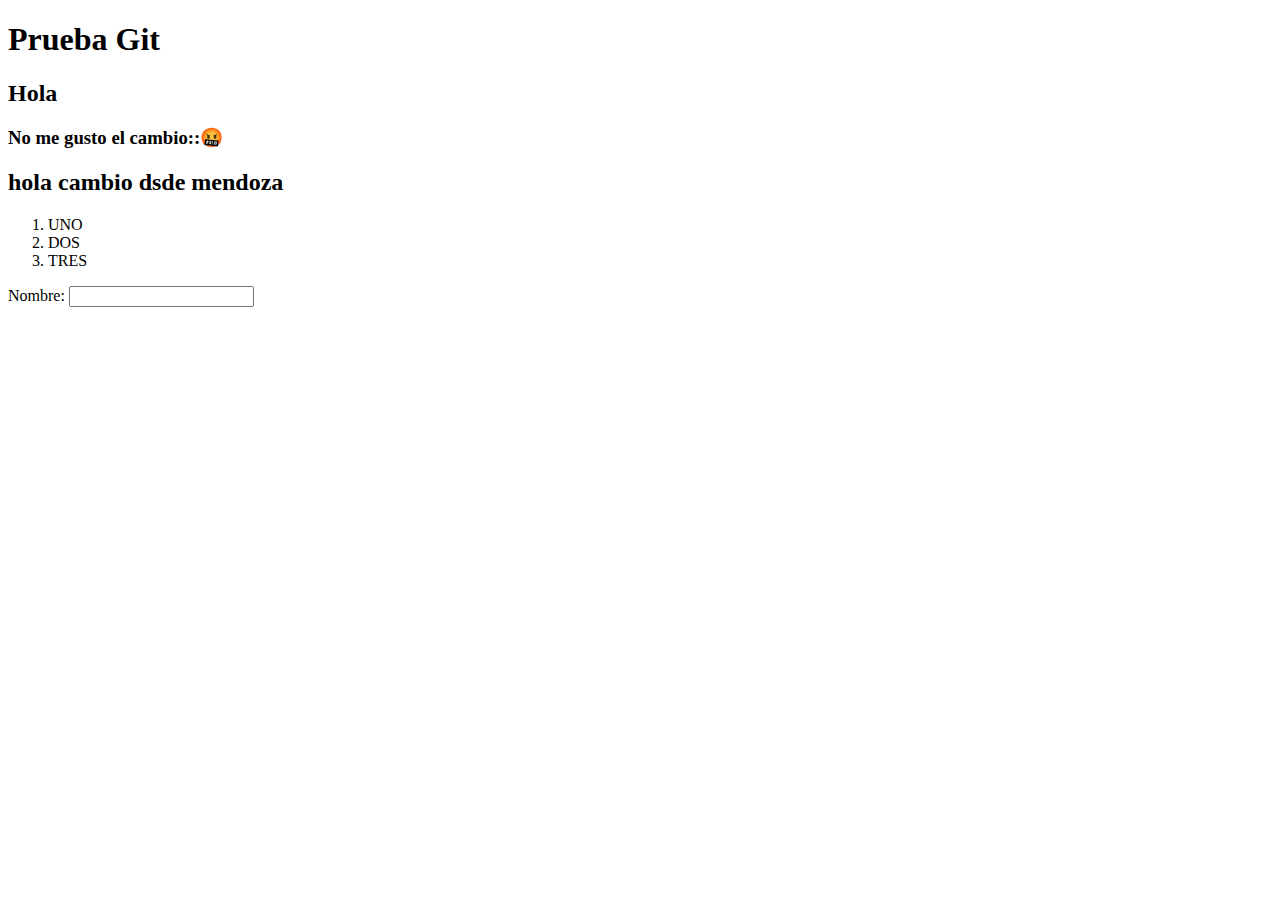
==== index.html @ 9b14bcd1 "Cambio el viernes 5/4" ====
<!DOCTYPE html>
<html lang="en">
<head>
    <meta charset="UTF-8">
    <meta name="viewport" content="width=, initial-scale=1.0">
    <title>Document</title>
</head>
<body>
    <h1>Prueba Git</h1>
    <h2>Hola</h2>
    <h3>No me gusto el cambio::🤬</h3>
    <h2>hola cambio dsde mendoza</h2>
    <ol>
        <li>UNO</li>
        <li>DOS</li>
        <li>TRES</li>
    </ol>
    <label for="name">
        Nombre: 
        <input type="text">
    </label>
</body>
</html>
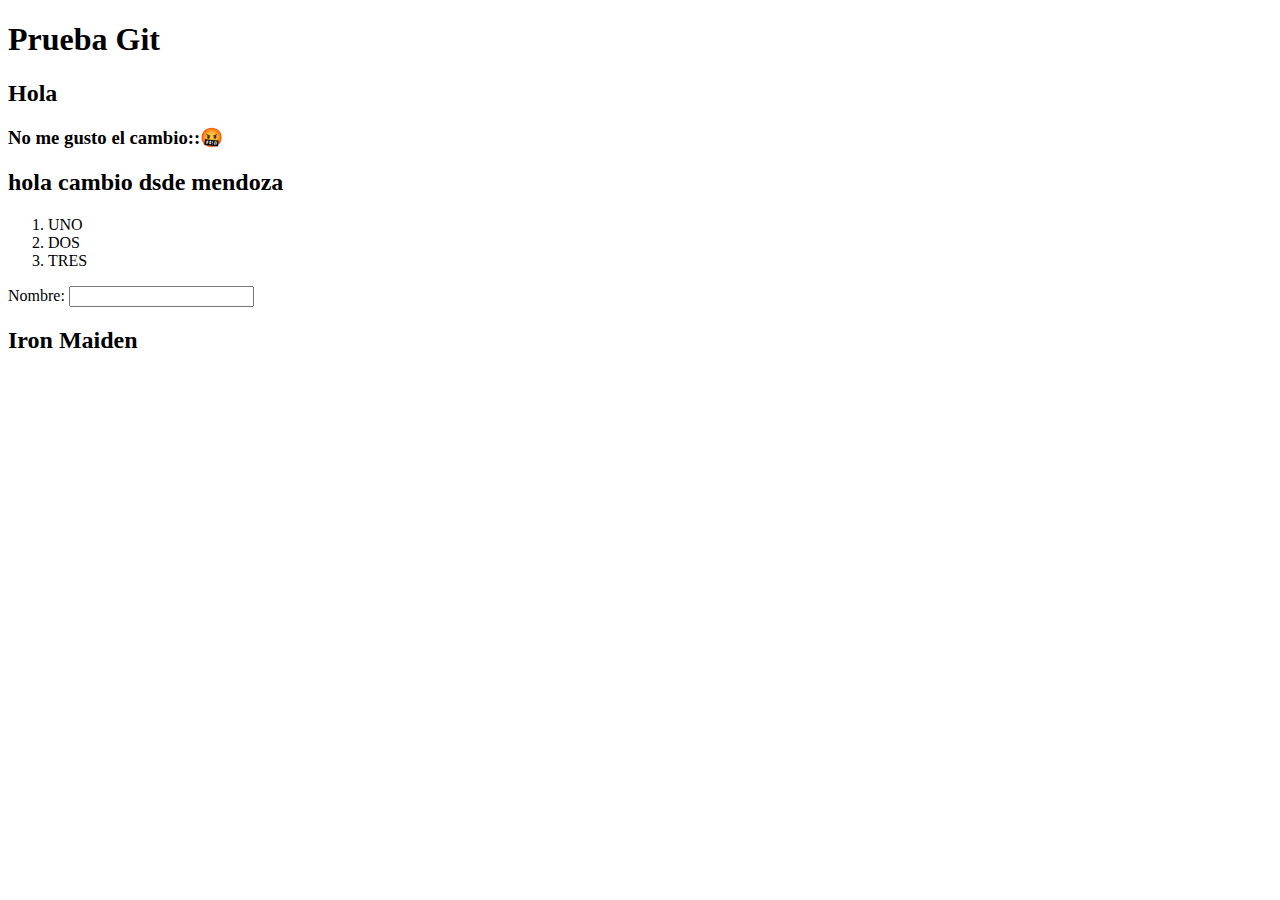
==== commit 74f78c70: "Inserte un Div" ====
--- a/index.html
+++ b/index.html
@@ -19,5 +19,8 @@
         Nombre: 
         <input type="text">
     </label>
+    <div>
+        <h2>Iron Maiden</h2>
+    </div>
 </body>
 </html>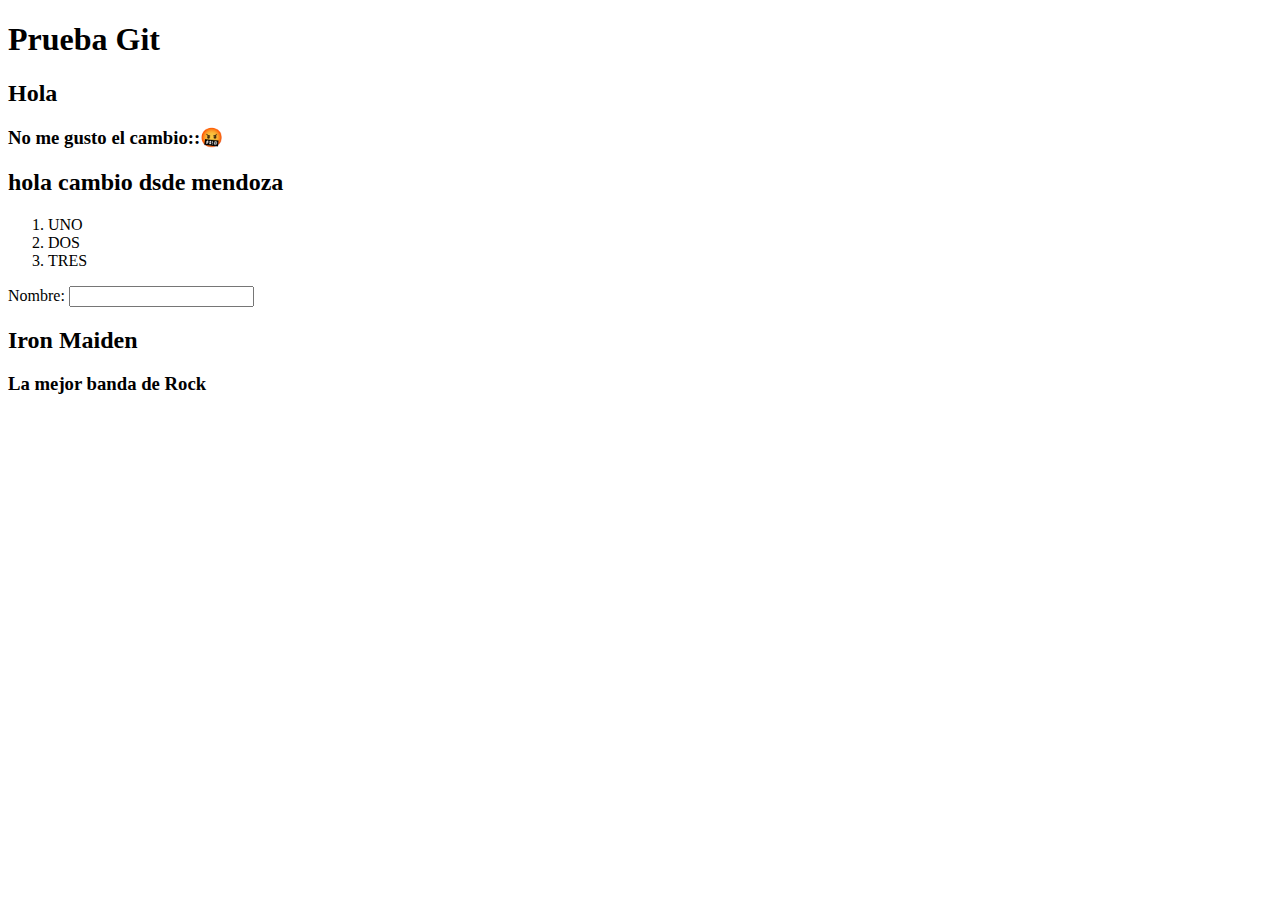
==== commit d3496a14: "Agregue comentario sobre Maide" ====
--- a/index.html
+++ b/index.html
@@ -21,6 +21,7 @@
     </label>
     <div>
         <h2>Iron Maiden</h2>
+        <h3>La mejor banda de Rock</h3>
     </div>
 </body>
 </html>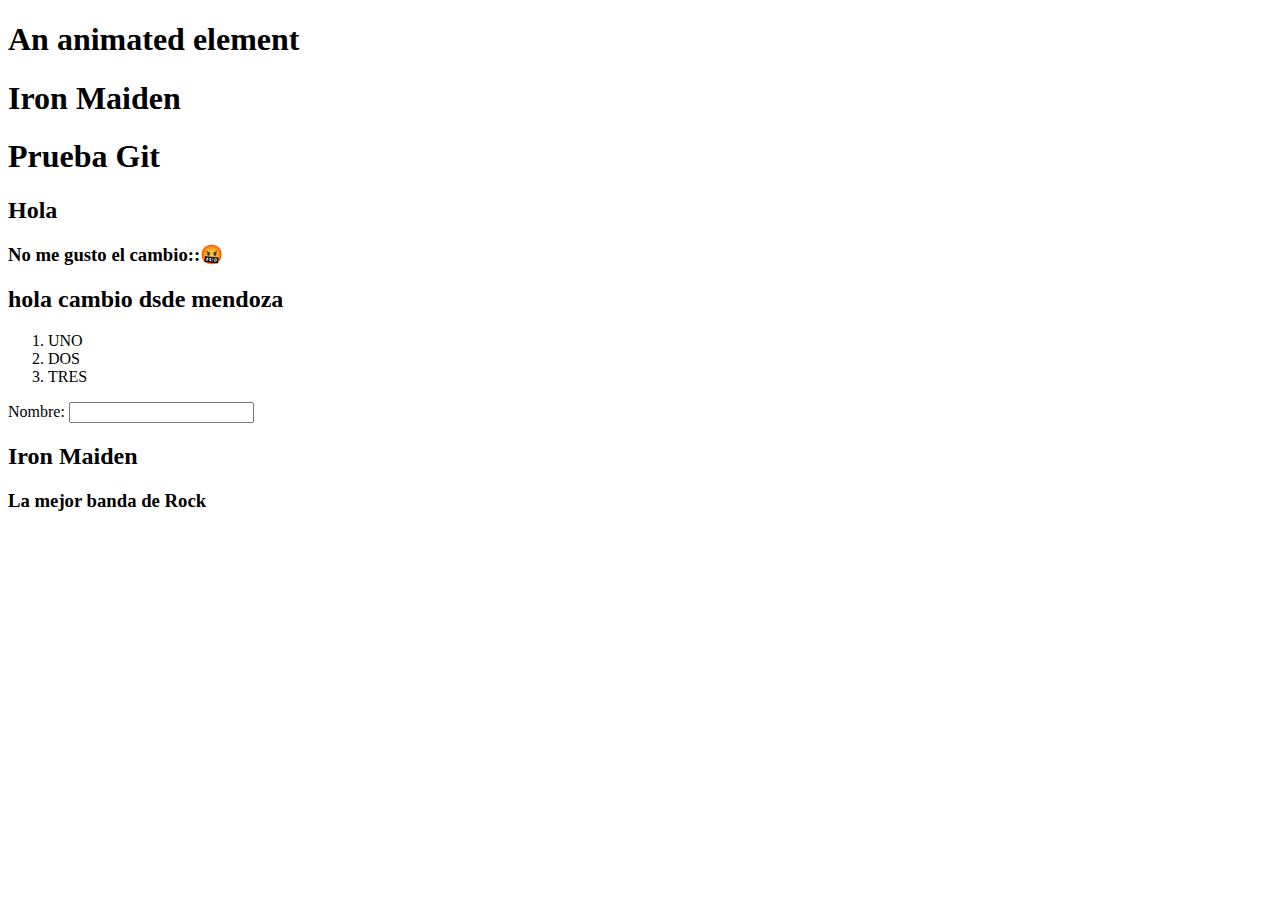
==== commit 485a9cb1: "agregue carpeta" ====
--- a/index.html
+++ b/index.html
@@ -4,8 +4,11 @@
     <meta charset="UTF-8">
     <meta name="viewport" content="width=, initial-scale=1.0">
     <title>Document</title>
+    <link rel="stylesheet" href="https://cdnjs.cloudflare.com/ajax/libs/animate.css/4.1.1/animate.min.css"/>
 </head>
 <body>
+    <h1 class="animate__animated animate__bounce">An animated element</h1>
+    <h1 class="animate__animated animate__wobble">Iron Maiden</h1>
     <h1>Prueba Git</h1>
     <h2>Hola</h2>
     <h3>No me gusto el cambio::🤬</h3>
@@ -20,8 +23,9 @@
         <input type="text">
     </label>
     <div>
-        <h2>Iron Maiden</h2>
+        <h2 class="animate__animated animate__hinge">Iron Maiden</h2>
         <h3>La mejor banda de Rock</h3>
     </div>
+    
 </body>
 </html>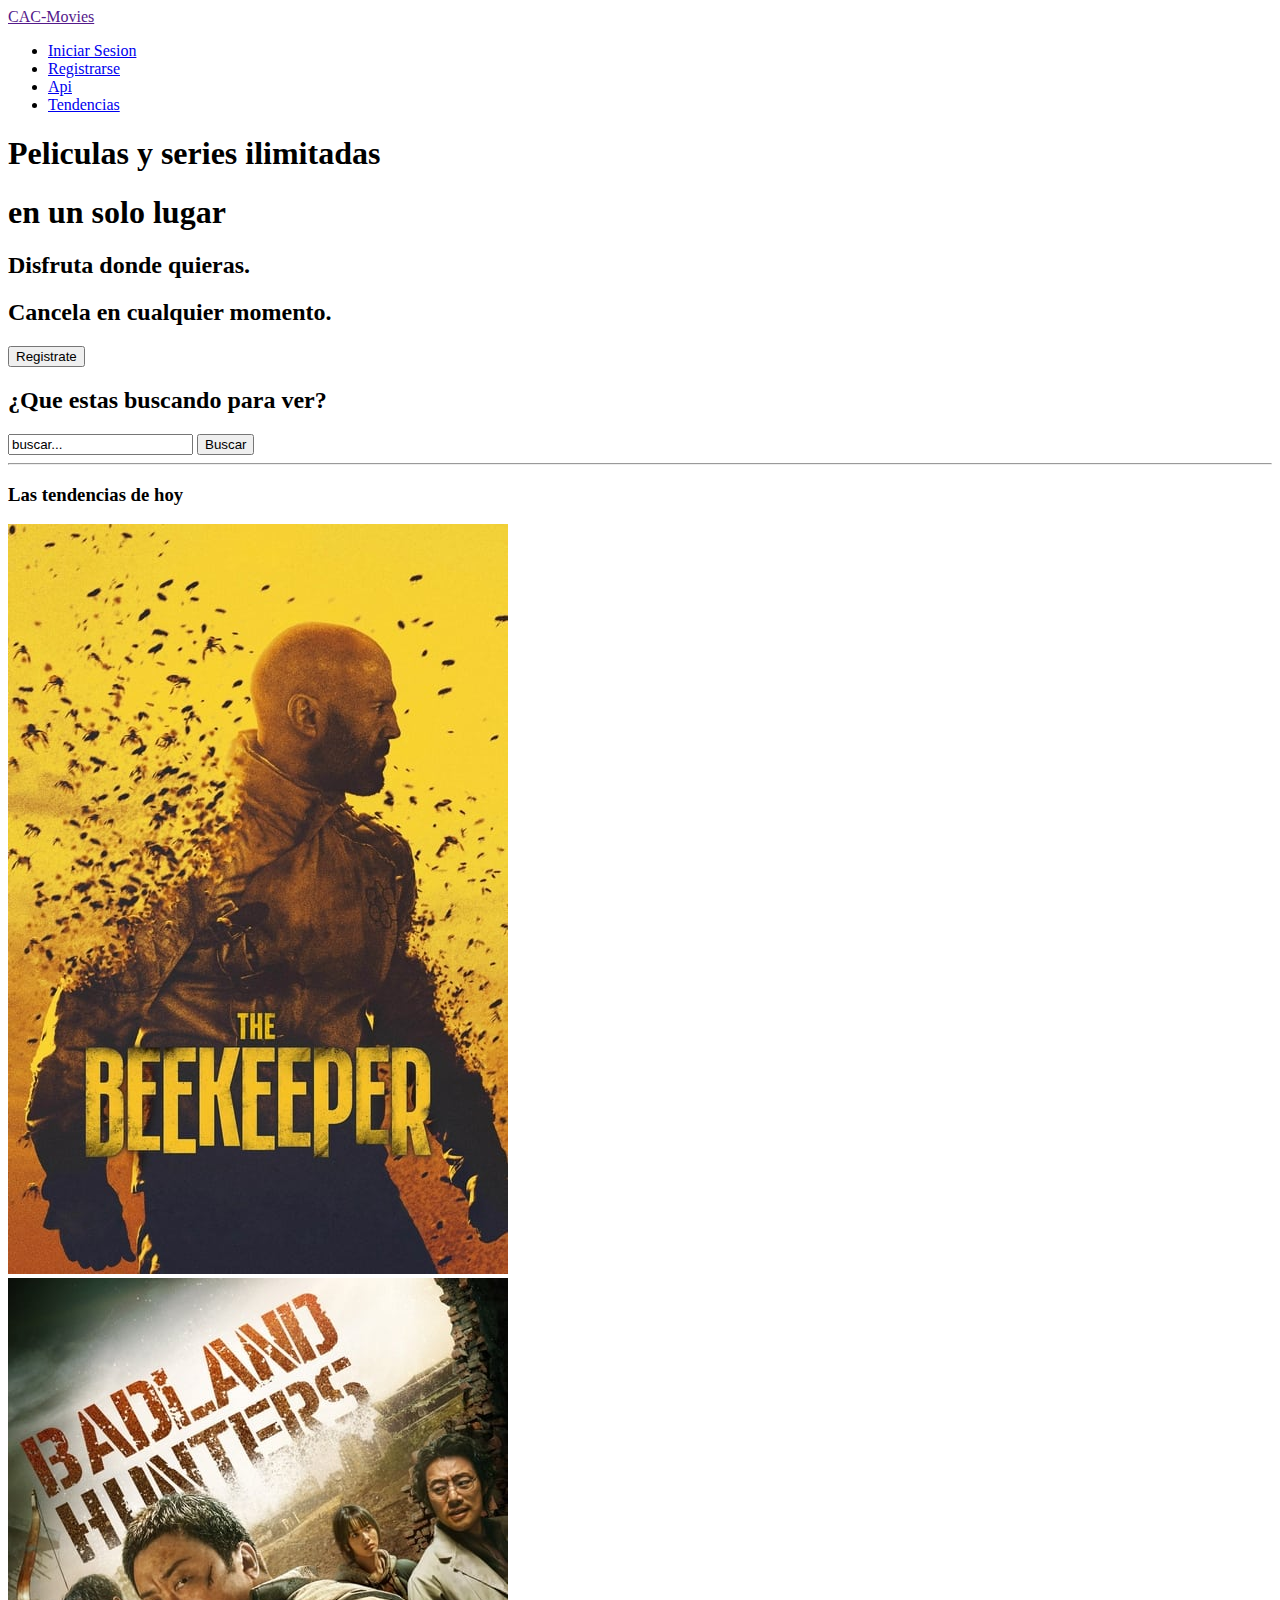
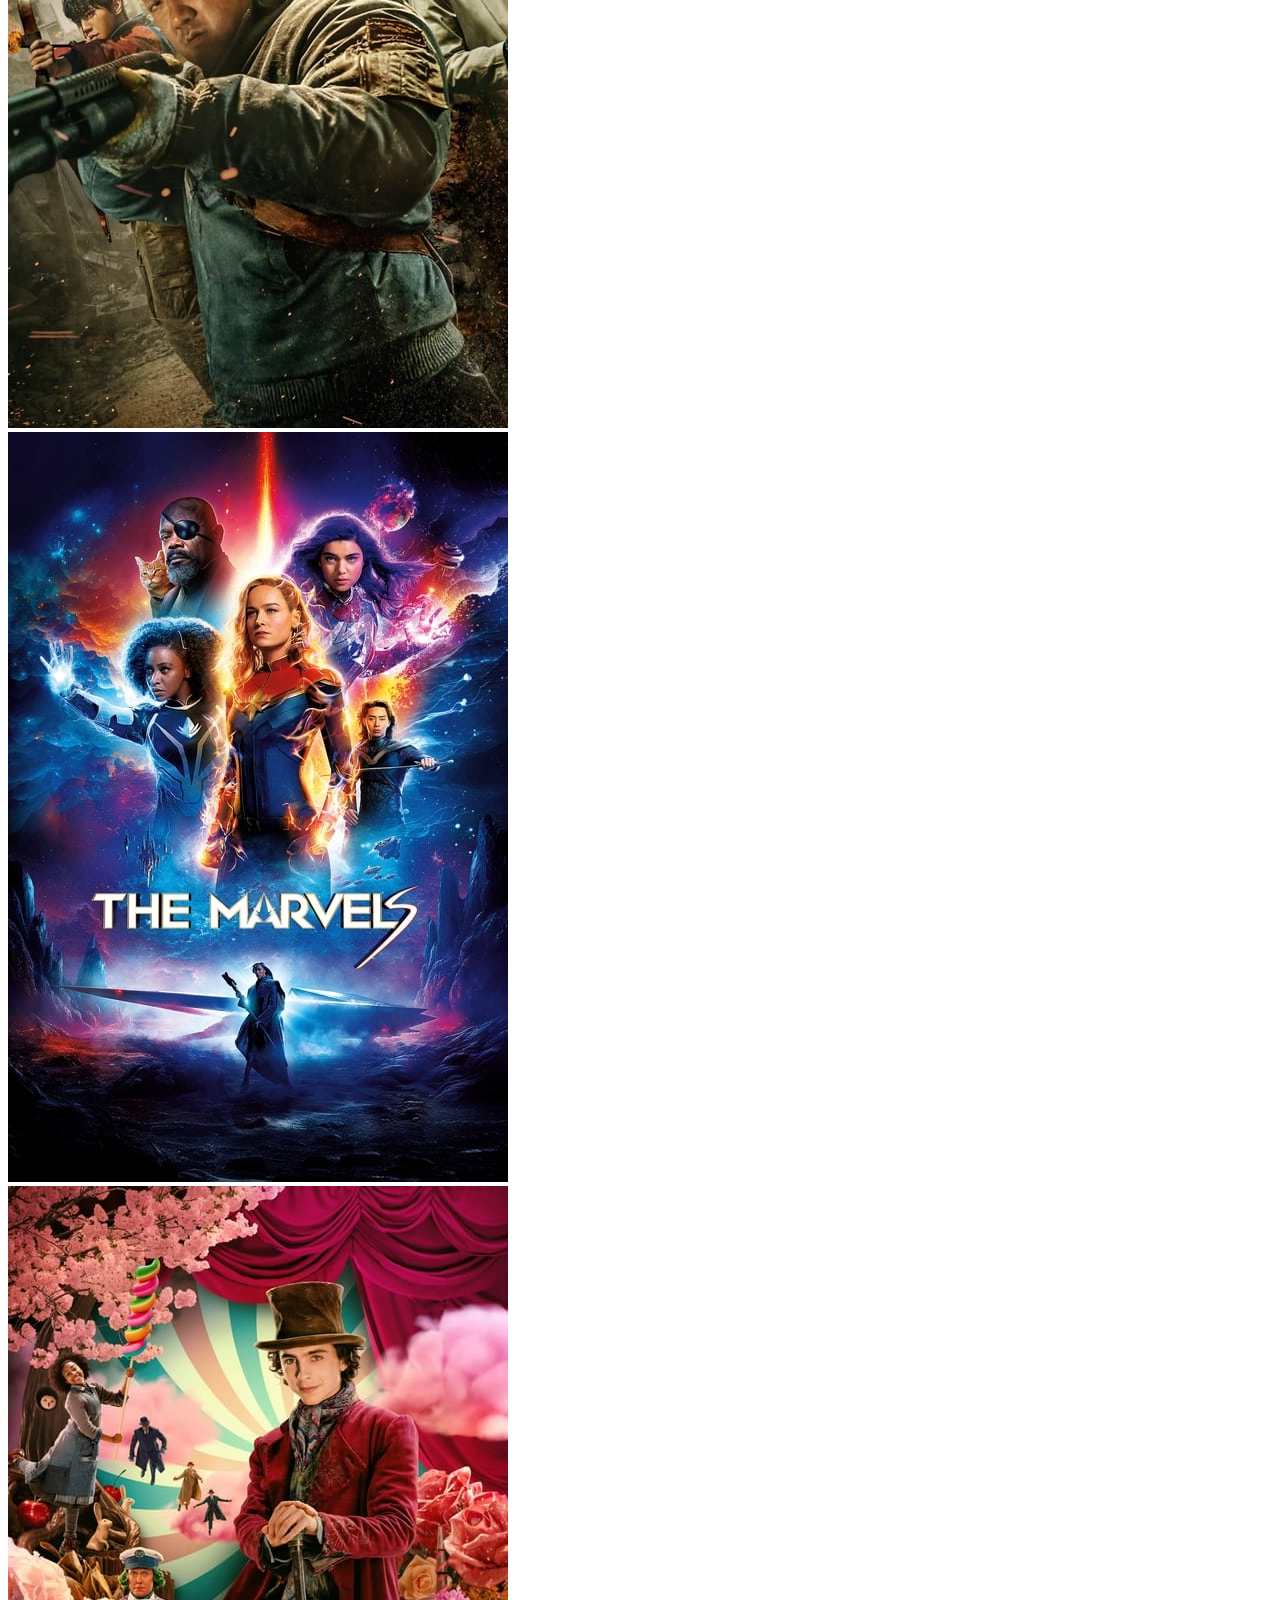
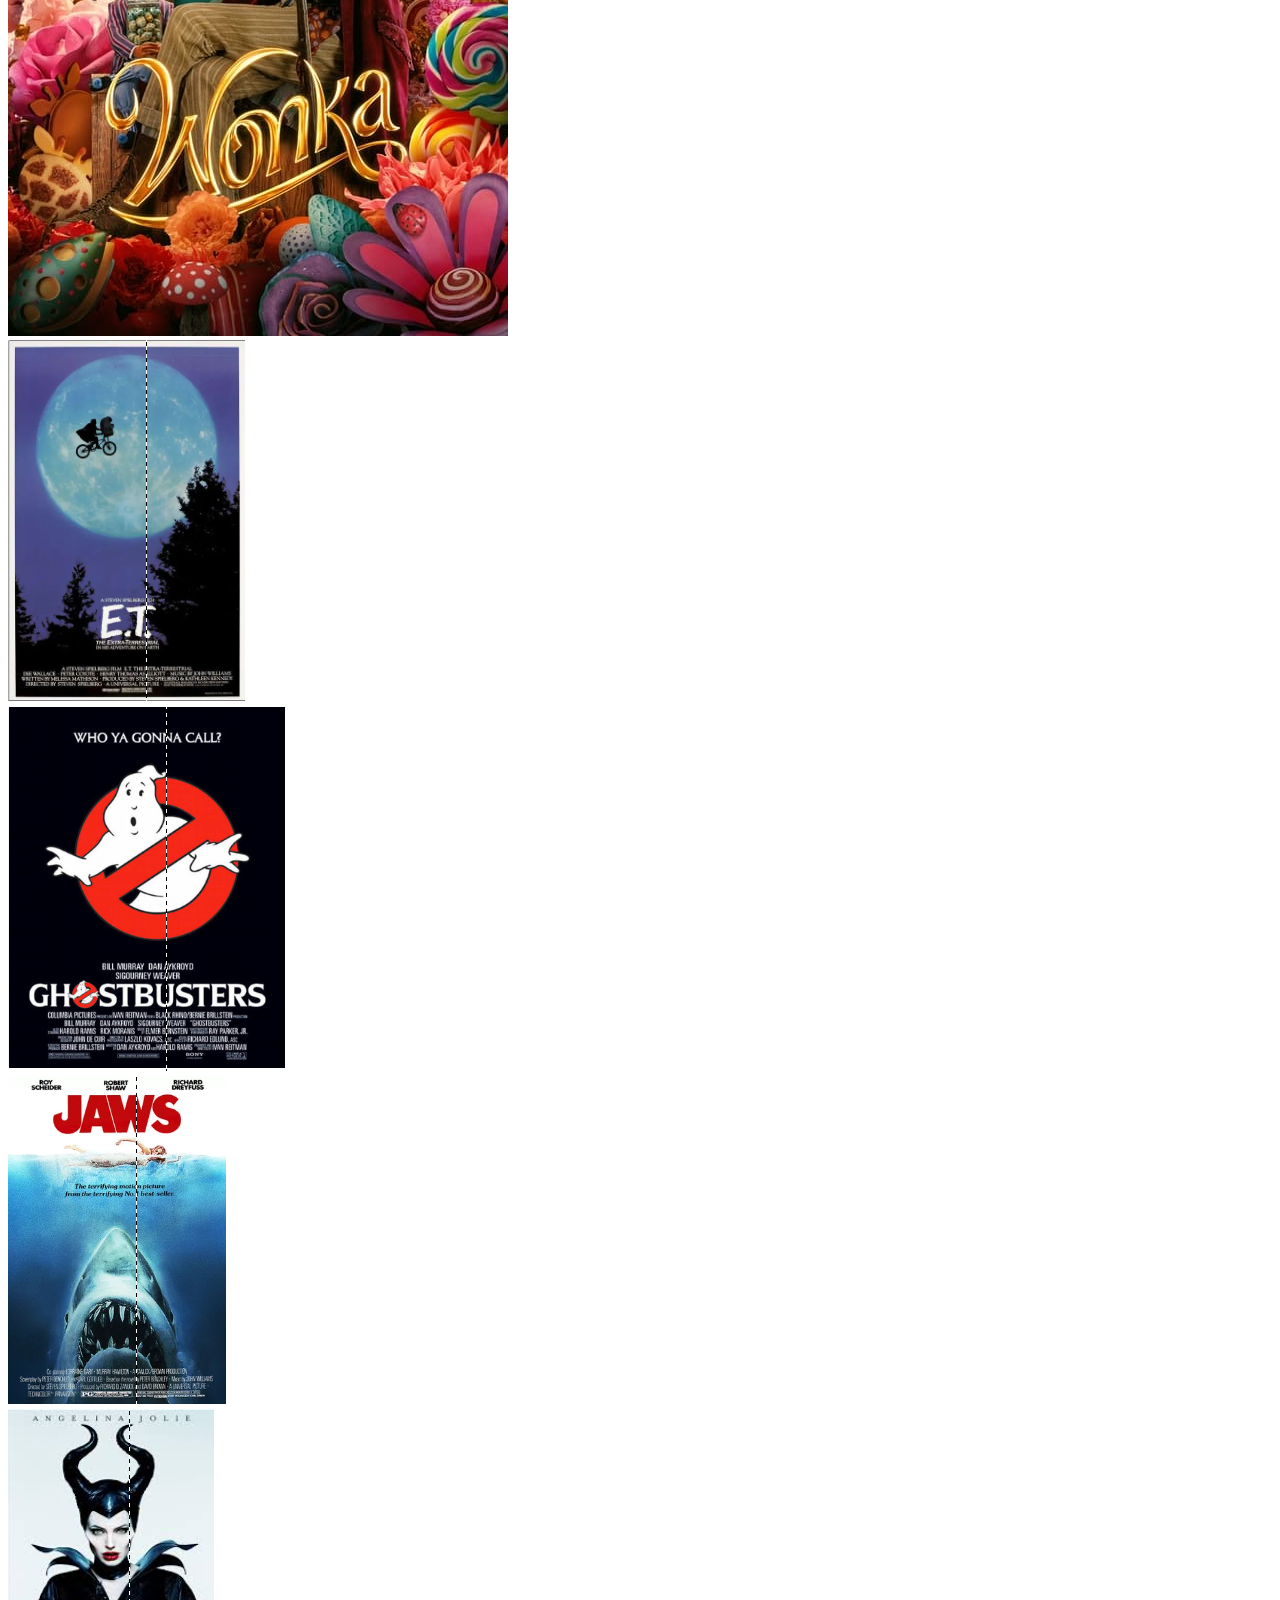
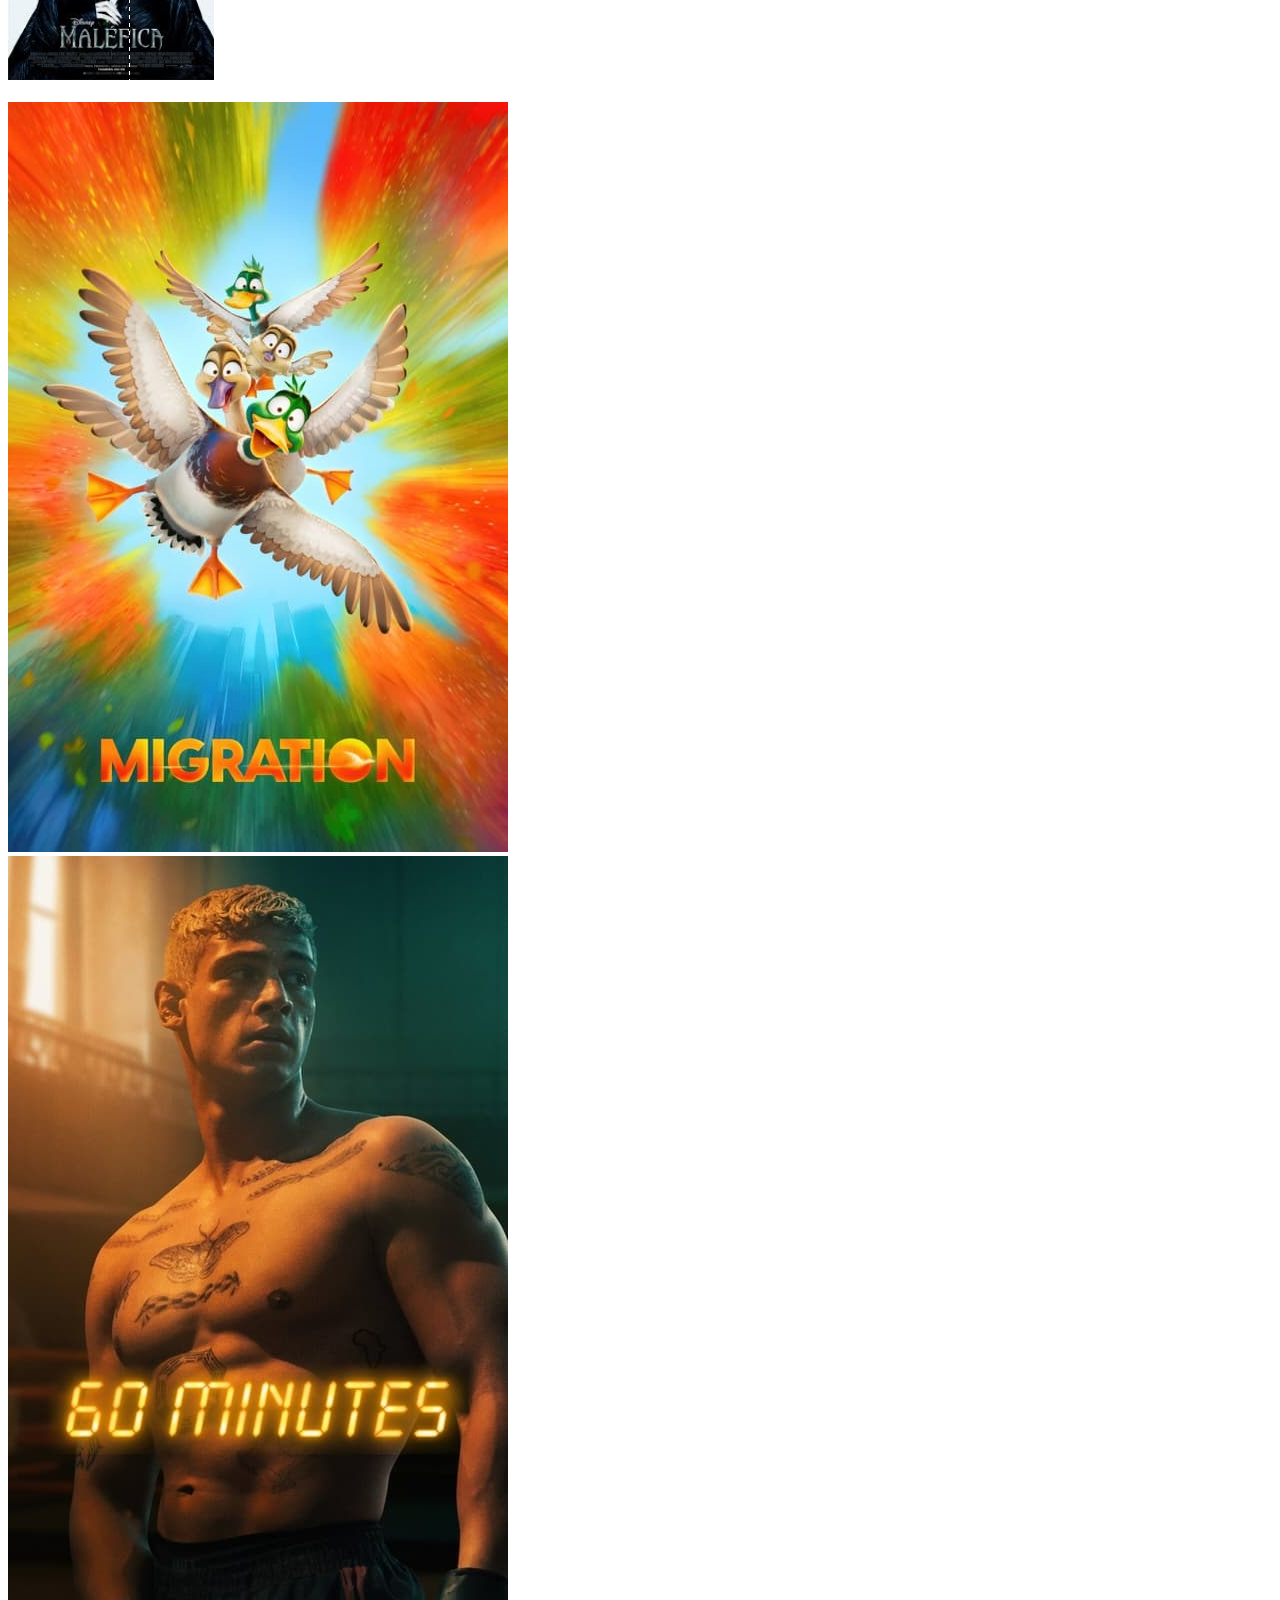
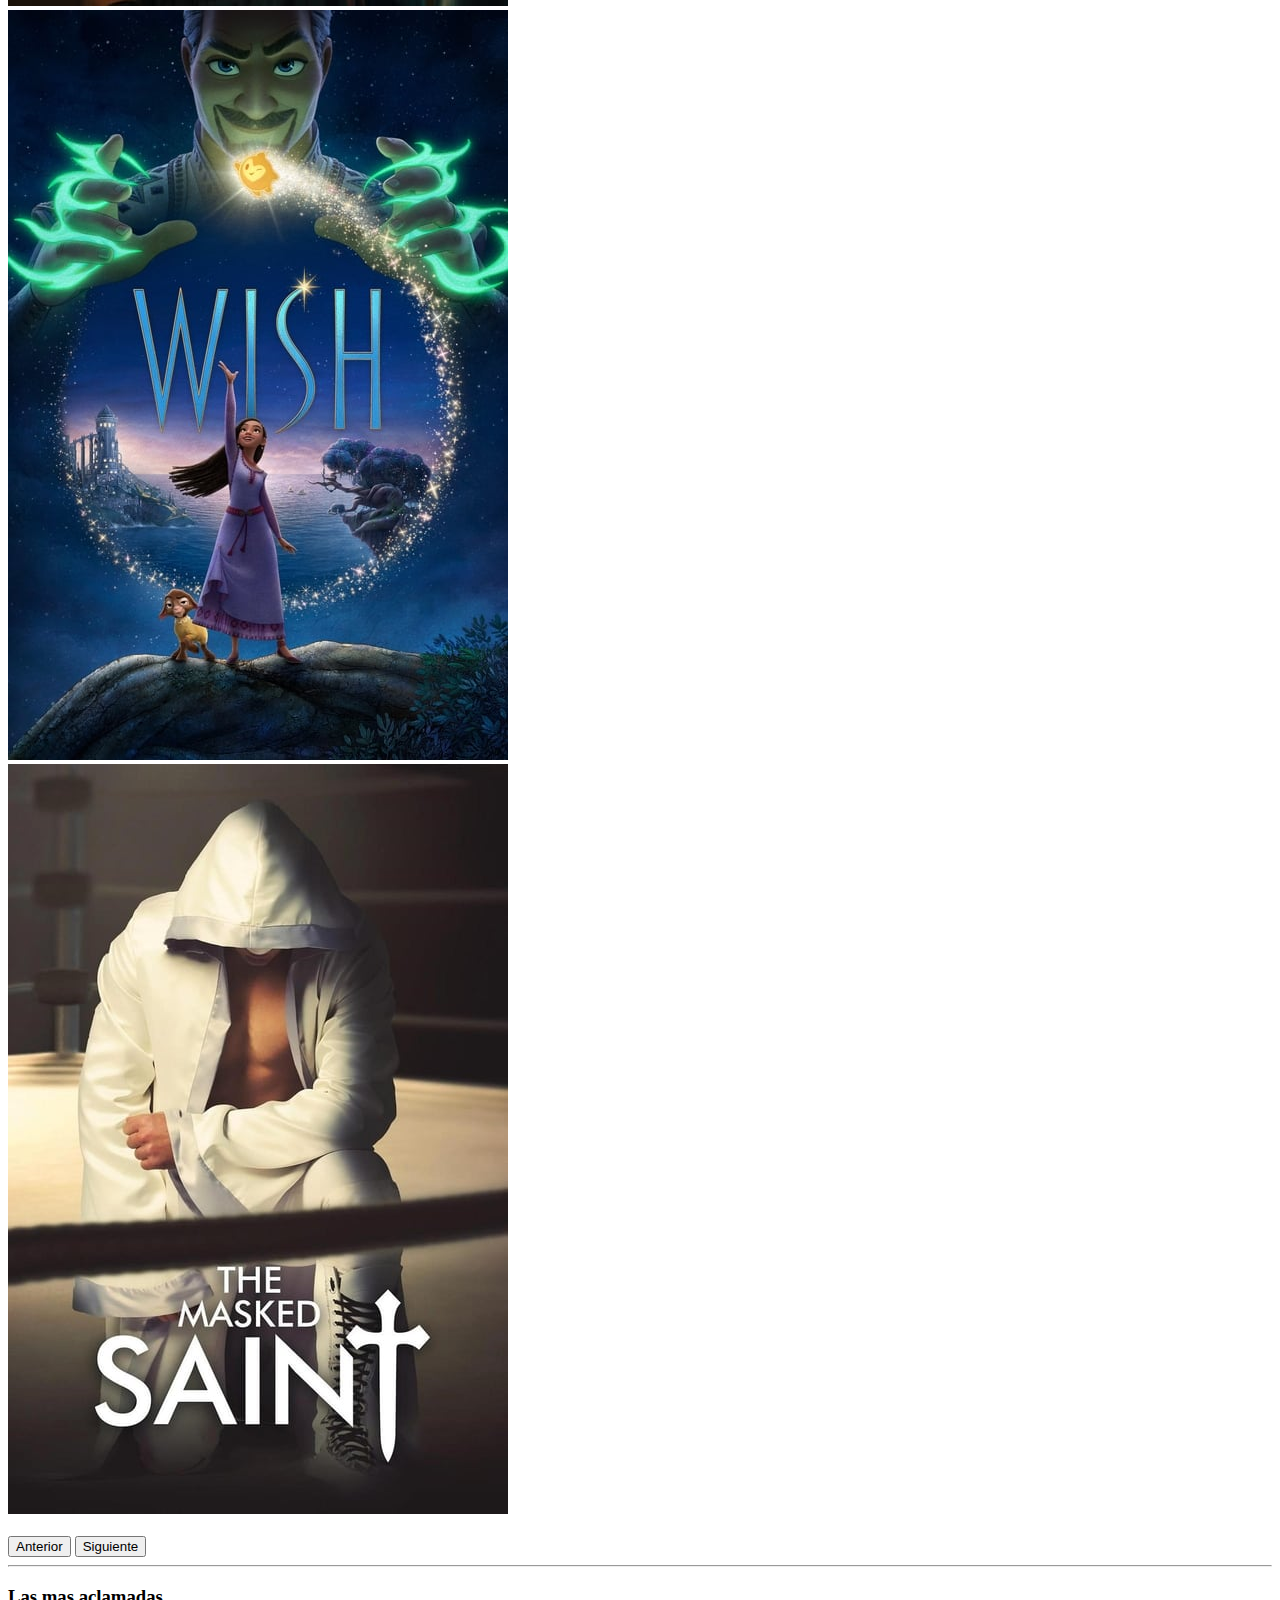
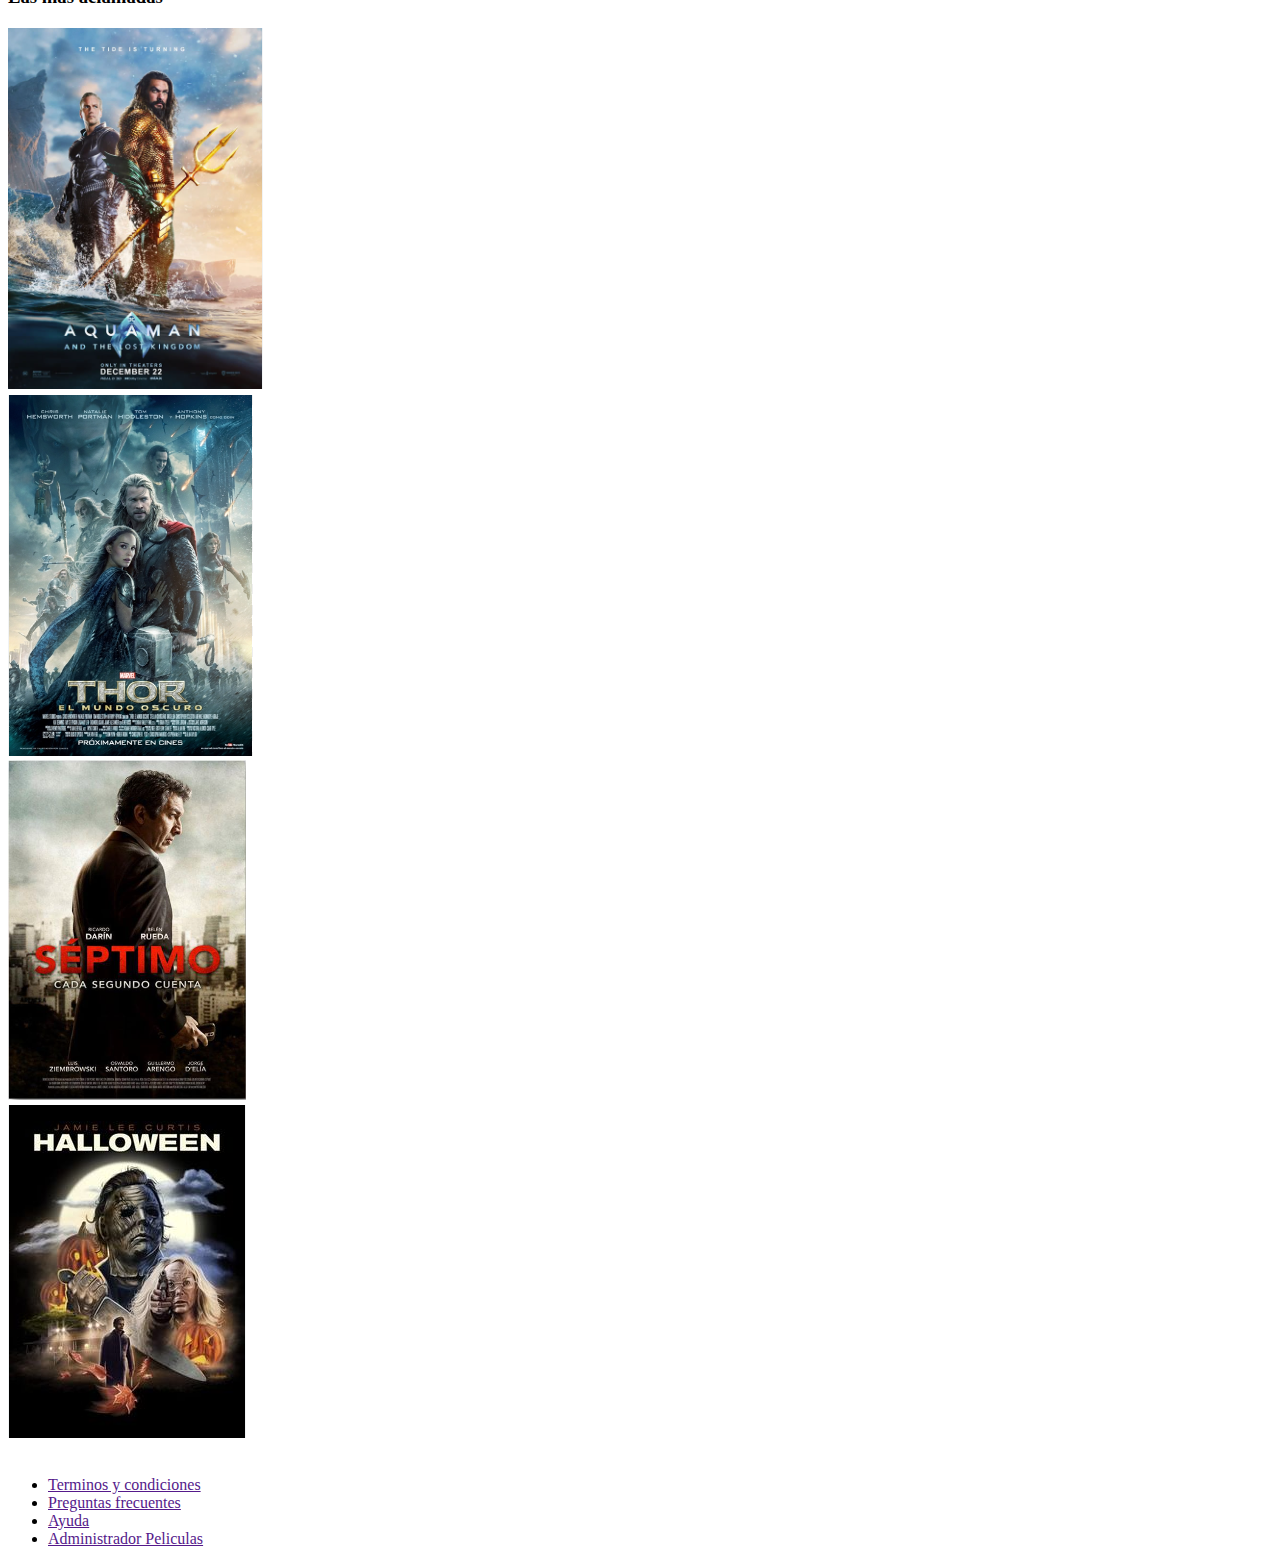
==== commit b52421ac: "subo archivos" ====
--- a/index.html
+++ b/index.html
@@ -2,30 +2,82 @@
 <html lang="en">
 <head>
     <meta charset="UTF-8">
-    <meta name="viewport" content="width=, initial-scale=1.0">
-    <title>Document</title>
-    <link rel="stylesheet" href="https://cdnjs.cloudflare.com/ajax/libs/animate.css/4.1.1/animate.min.css"/>
+    <meta name="viewport" content="width=device-width, initial-scale=1.0">
+    <title>CAC-Movies</title>
+    <link rel="stylesheet" href="/Practico/CSS/style.css" media="">
 </head>
 <body>
-    <h1 class="animate__animated animate__bounce">An animated element</h1>
-    <h1 class="animate__animated animate__wobble">Iron Maiden</h1>
-    <h1>Prueba Git</h1>
-    <h2>Hola</h2>
-    <h3>No me gusto el cambio::🤬</h3>
-    <h2>hola cambio dsde mendoza</h2>
-    <ol>
-        <li>UNO</li>
-        <li>DOS</li>
-        <li>TRES</li>
-    </ol>
-    <label for="name">
-        Nombre: 
-        <input type="text">
-    </label>
-    <div>
-        <h2 class="animate__animated animate__hinge">Iron Maiden</h2>
-        <h3>La mejor banda de Rock</h3>
+    <header class="header">
+        <nav>
+            <span id="logo"><a href="">CAC-Movies</a></span>
+            <ul>
+                <li><a href="./pagina/inicarSec.html">Iniciar Sesion</a></li>
+                <li><a href="./pagina/registro.html">Registrarse</a></li>
+                <li><a href="./pagina/api.html">Api</a></li>
+                <li><a href="#tendencia">Tendencias</a></li>
+            </ul>
+        </nav>
+    </header>
+    <main>
+        <section id="titulo">
+            
+            <h1 id="tit">Peliculas y series ilimitadas</h1>
+            <h1 id="tit">en un solo lugar</h1>
+            <h2 id="tit1">Disfruta donde quieras.</h2>
+            <h2 id="tit1">Cancela en cualquier momento.</h2>
+            <button id="boton" type="button">Registrate</button>
+        </section>
+        <section id="buscador">
+            <h2>¿Que estas buscando para ver?</h2>
+            <div id="buscar">
+                <input type="text" value="buscar...">
+                <button>Buscar</button> 
+            </div>
+            
+            
+        </section>
+        <hr>
+        <section id="tendencia"  class="pelis">
+            <h3>Las tendencias de hoy</h3>
+            <div><img src="./IMG/peli_1.jpg" alt=""></div>
+            <div><img src="./IMG/peli_2.jpg" alt=""></div>
+            <div><img src="./IMG/peli_3.jpg" alt=""></div>
+            <div><img src="./IMG/peli_4.jpg" alt=""></div>
+            <div><img src="./IMG/et.png" alt=""></div>
+            <div><img src="./IMG/fantasma.png" alt=""></div>
+            <div><img src="./IMG/jaws.png" alt=""></div>
+            <div><img src="./IMG/malefica.png" alt=""></div><br>
+            <div><img src="./IMG/peli_6.jpg" alt=""></div>
+            <div><img src="./IMG/peli_7.jpg" alt=""></div>
+            <div><img src="./IMG/peli_8.jpg" alt=""></div>
+            <div><img src="./IMG/peli_9.jpg" alt=""></div><br>
+            <div >
+                <button id="boton" type="button">Anterior</button>
+                <button id="boton" type="button">Siguiente</button>
+            </div>
+            
+            
+            
+        </section>
+        <hr>
+        <section class="aclamada">
+            <h3>Las mas aclamadas</h3>
+            <div><img src="./IMG/aquaman.png" alt=""></div>
+            <div><img src="./IMG/thor.png" alt=""></div>
+            <div><img src="./IMG/septimo.png" alt=""></div>
+            <div><img src="./IMG/Holloween.png" alt=""></div><br>
+        </section>
+    </main>
+    <footer>
+        <ul>
+            <li><a href="">Terminos y condiciones</a></li>
+            <li><a href="">Preguntas frecuentes</a></li>
+            <li><a href="">Ayuda</a></li>
+            <li><a href="">Administrador Peliculas</a></li>
+        </ul>
+    </footer>
+    
+        
     </div>
-    
 </body>
 </html>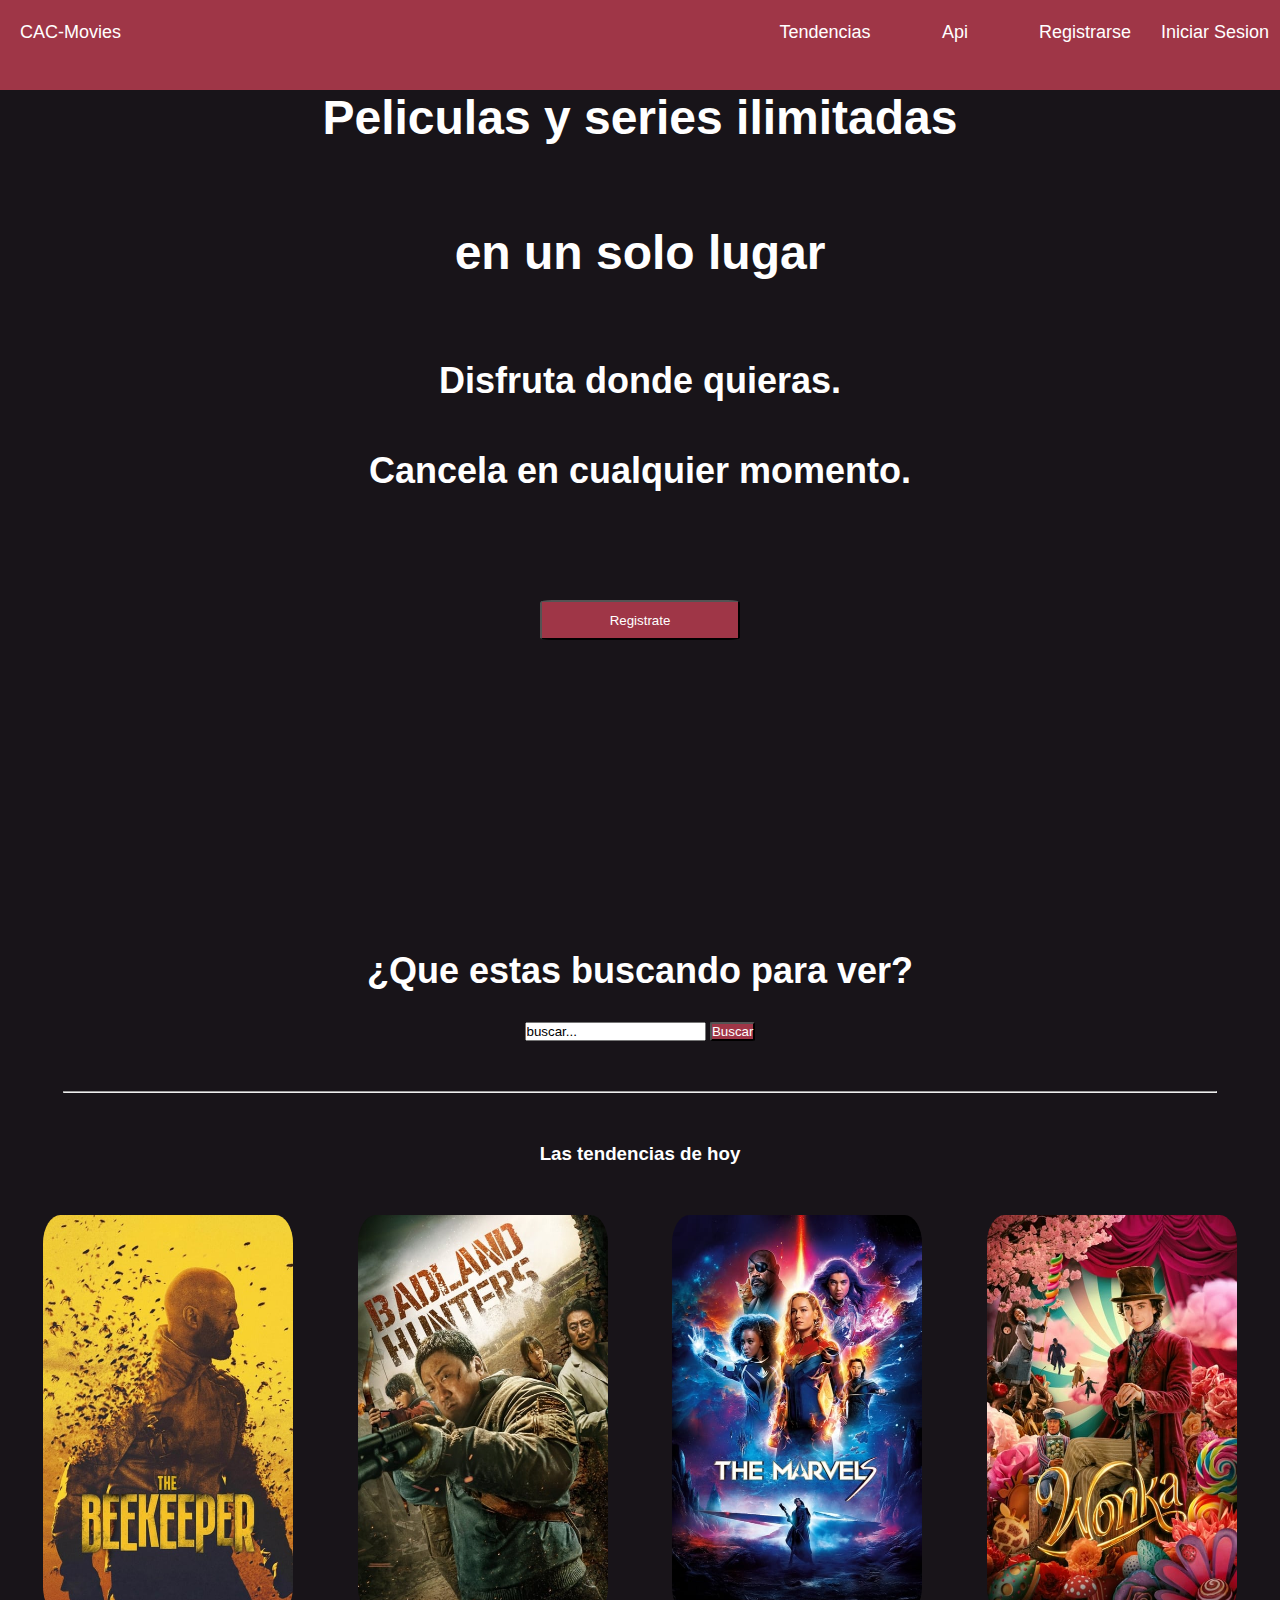
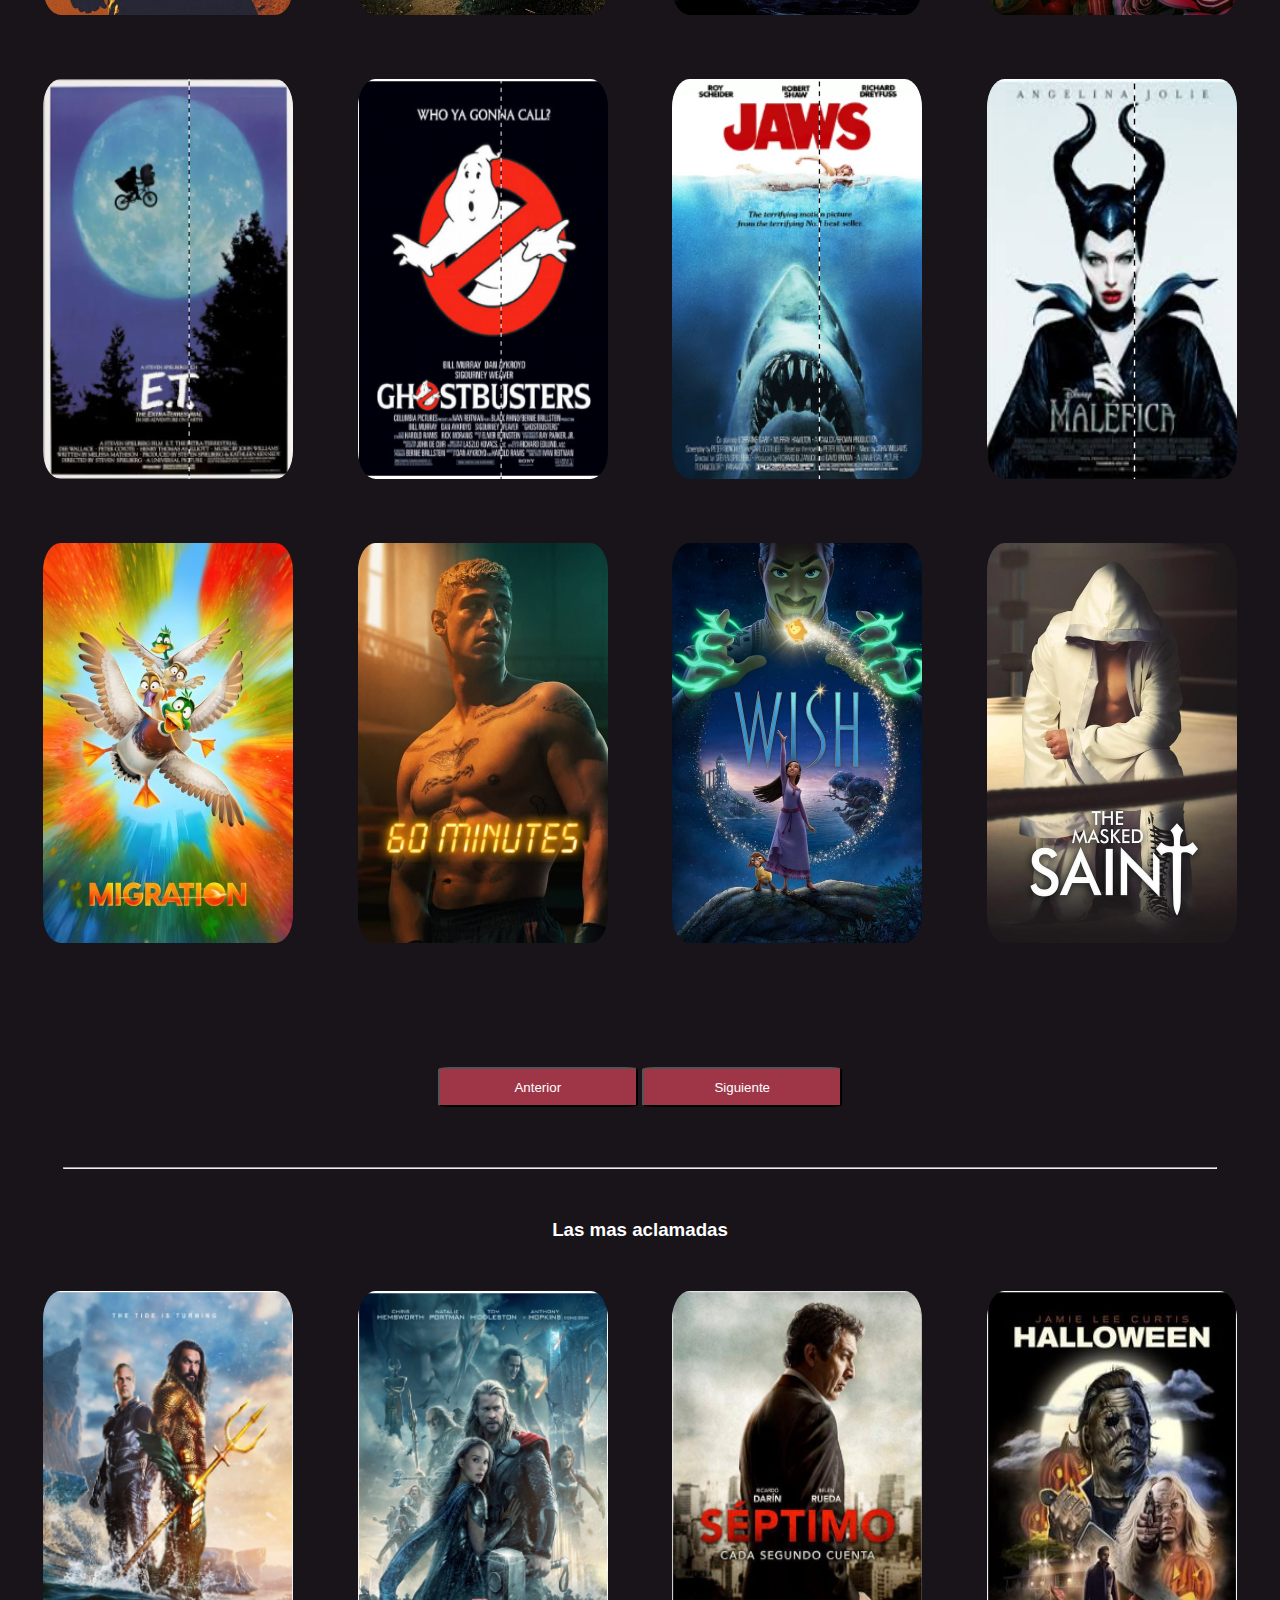
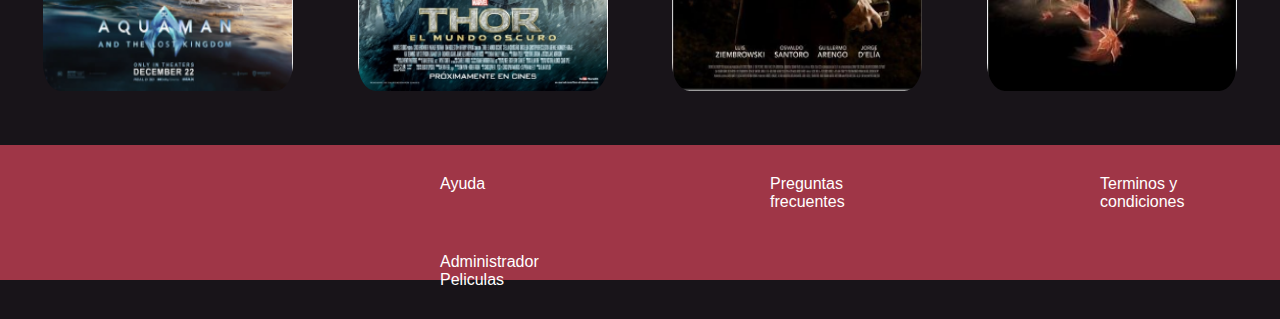
==== commit 6344ada9: "cambio" ====
--- a/index.html
+++ b/index.html
@@ -4,7 +4,7 @@
     <meta charset="UTF-8">
     <meta name="viewport" content="width=device-width, initial-scale=1.0">
     <title>CAC-Movies</title>
-    <link rel="stylesheet" href="/Practico/CSS/style.css" media="">
+    <link rel="stylesheet" href="./CSS/style.css" media="">
 </head>
 <body>
     <header class="header">
--- a/CSS/style.css
+++ b/CSS/style.css
@@ -0,0 +1,179 @@
+*{
+    margin: 0;
+    padding: 0;
+    text-decoration: none;
+    list-style: none;
+    font-family: Verdana, Tahoma, sans-serif;
+}
+
+body{
+    background-color: #181419;
+    color:white;
+}
+
+.header{ 
+    /*position: relative;*/
+    background-color: #9f3647;
+    height: 10vh;
+    width: 100%;
+}
+
+#logo{
+    position: absolute;
+    width: 120px;
+    height: 20vh;
+    margin-top: 10px;
+    margin-left: 20px;
+    font-size: 18px;
+    line-height: 45px;
+}
+
+nav ul{
+    position: absolute;
+    top: 0;
+    right: 0;
+    width: 50%;
+    line-height: 45px;
+    font-size: 14px;
+    text-align: center;
+}
+
+nav ul li{
+    margin-top: 10px;
+    width: 130px;
+    float: right;
+    text-align: center;
+    line-height: 45px;
+    font-size: 18px;
+}
+
+a{
+    color: #ffffff; 
+}
+
+#titulo{
+    position: relative;
+    height: 90vh;
+    text-align: center;
+    background-image: url(/pruebaGit/IMG/banner.jpg);
+    background-size: cover;
+}
+
+#tit{
+   margin: auto; 
+  height: 15vh;
+    
+}
+
+#tit1{
+   height: 10vh;
+}
+
+#boton{
+    margin-top: 60px;
+    width: 200px;
+    height: 40px;
+}
+
+#buscador{
+    text-align: center;
+    margin-top: 50px;
+    margin-bottom: 50px;
+}
+
+#buscar{
+    margin: 30px;
+}
+
+h1{
+    font-size: 48px;
+    border: 25px;
+}
+h2{
+    font-size: 36px;
+}
+hr{
+    
+    color: #9f3647 ;
+    width: 90%;
+    margin: auto;
+}
+
+.pelis{
+    margin-top: 50px;
+    margin-bottom: 60px;
+    position: relative;
+    text-align: center;
+}
+.pelis h3{
+    text-align: center;
+    margin-bottom: 50px;
+}
+.pelis div{
+   
+    display: inline;
+    width: 300px;
+    height: 350px;
+    margin: 60px 30px;
+   
+}
+.pelis div img{
+    width: 250px;
+    height: 400px;
+    border-radius: 7%;
+    margin-bottom: 60px;
+}
+
+
+
+button{
+   border-radius: 6%;
+    background-color: #9f3647;
+    color: #ffffff;
+}
+
+.aclamada{
+    margin-top: 50px;
+    margin-bottom: 50px;
+    text-align: center;
+}
+.aclamada h3{
+   
+   margin-bottom: 50px;
+}
+.aclamada div{
+    display: inline;
+    width: 300px;
+    height: 350px;
+    margin: 60px 30px;
+    
+
+}
+.aclamada div img{
+    width: 250px;
+    height: 400px;
+    border-radius: 7%;
+}
+
+footer{
+    position: relative;
+    background-color:#9f3647;
+    color: #ffffff;
+    height: 15vh;
+}
+footer ul{
+    position: absolute;
+    width: 100%;  
+}
+footer ul li a{
+    
+    margin: 30px;
+    margin-left: 150px;
+    width: 150px;
+    float: right;
+    
+   
+
+    
+}
+
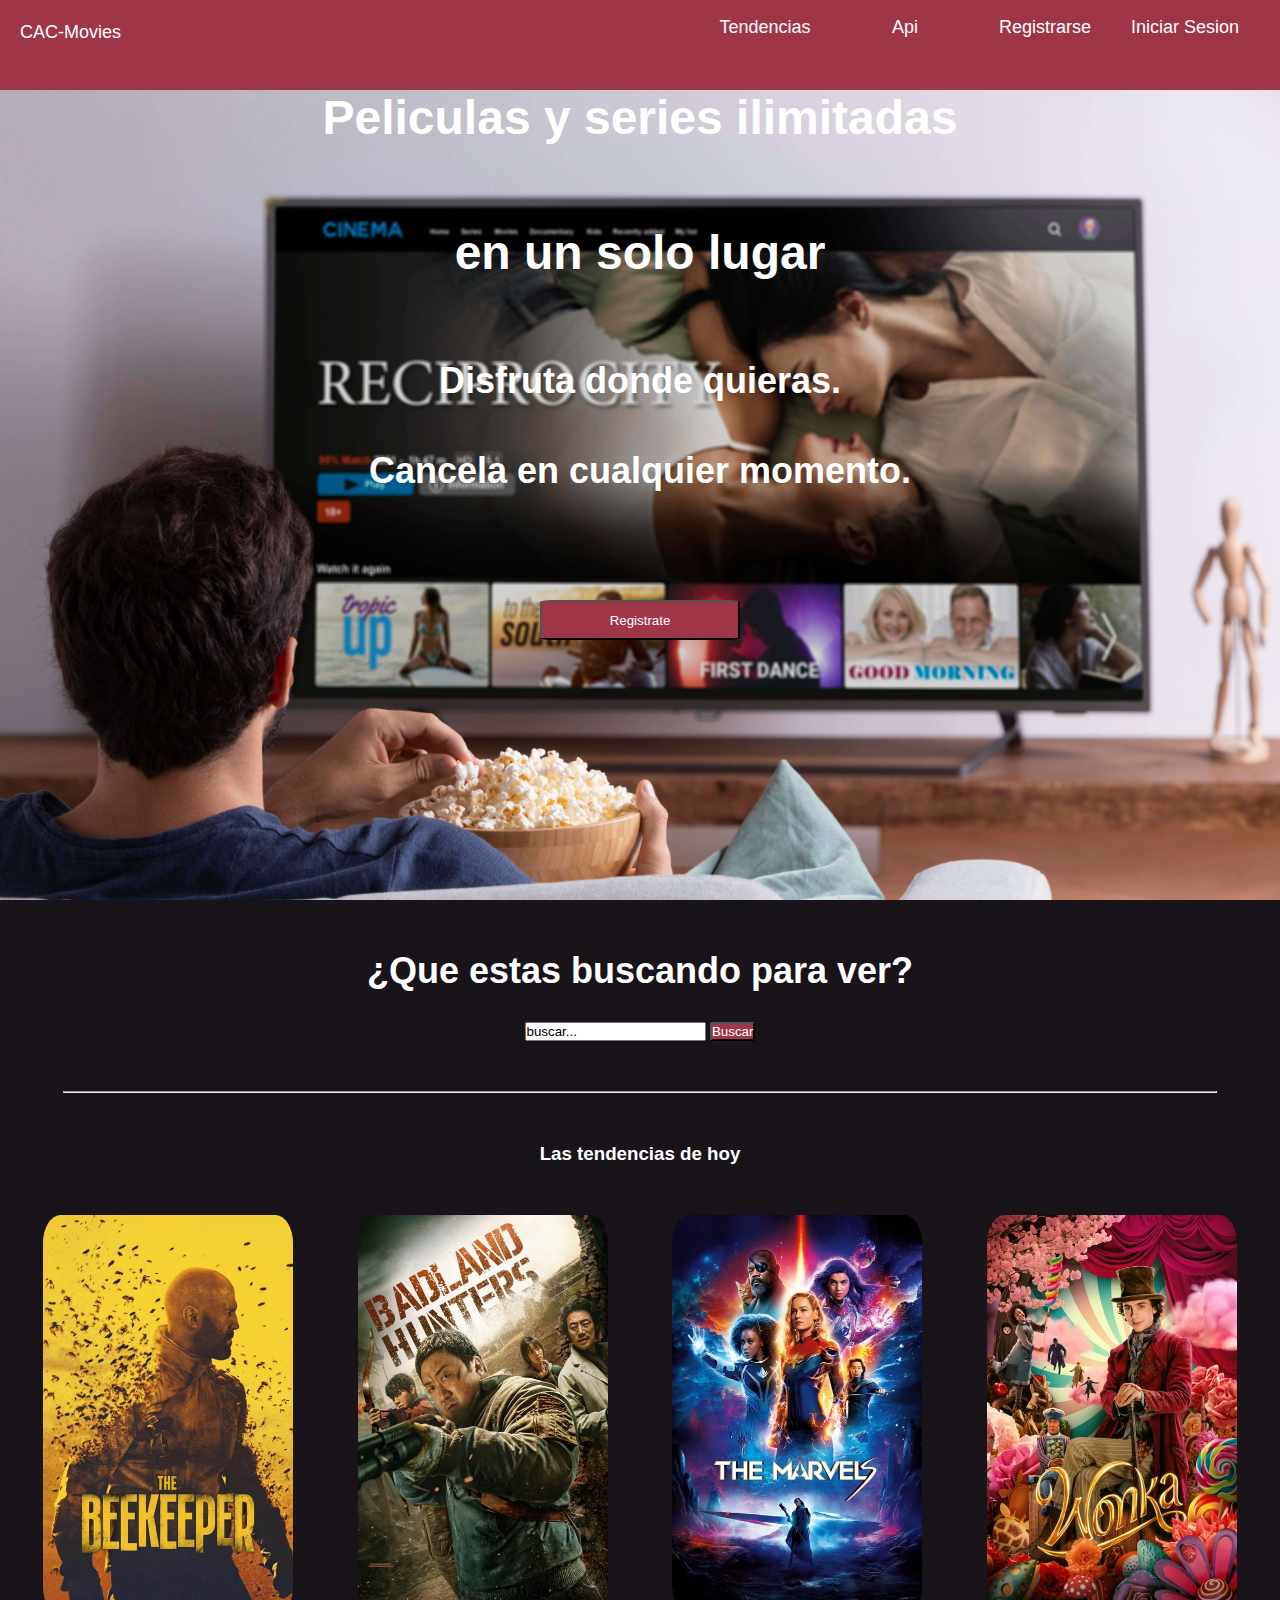
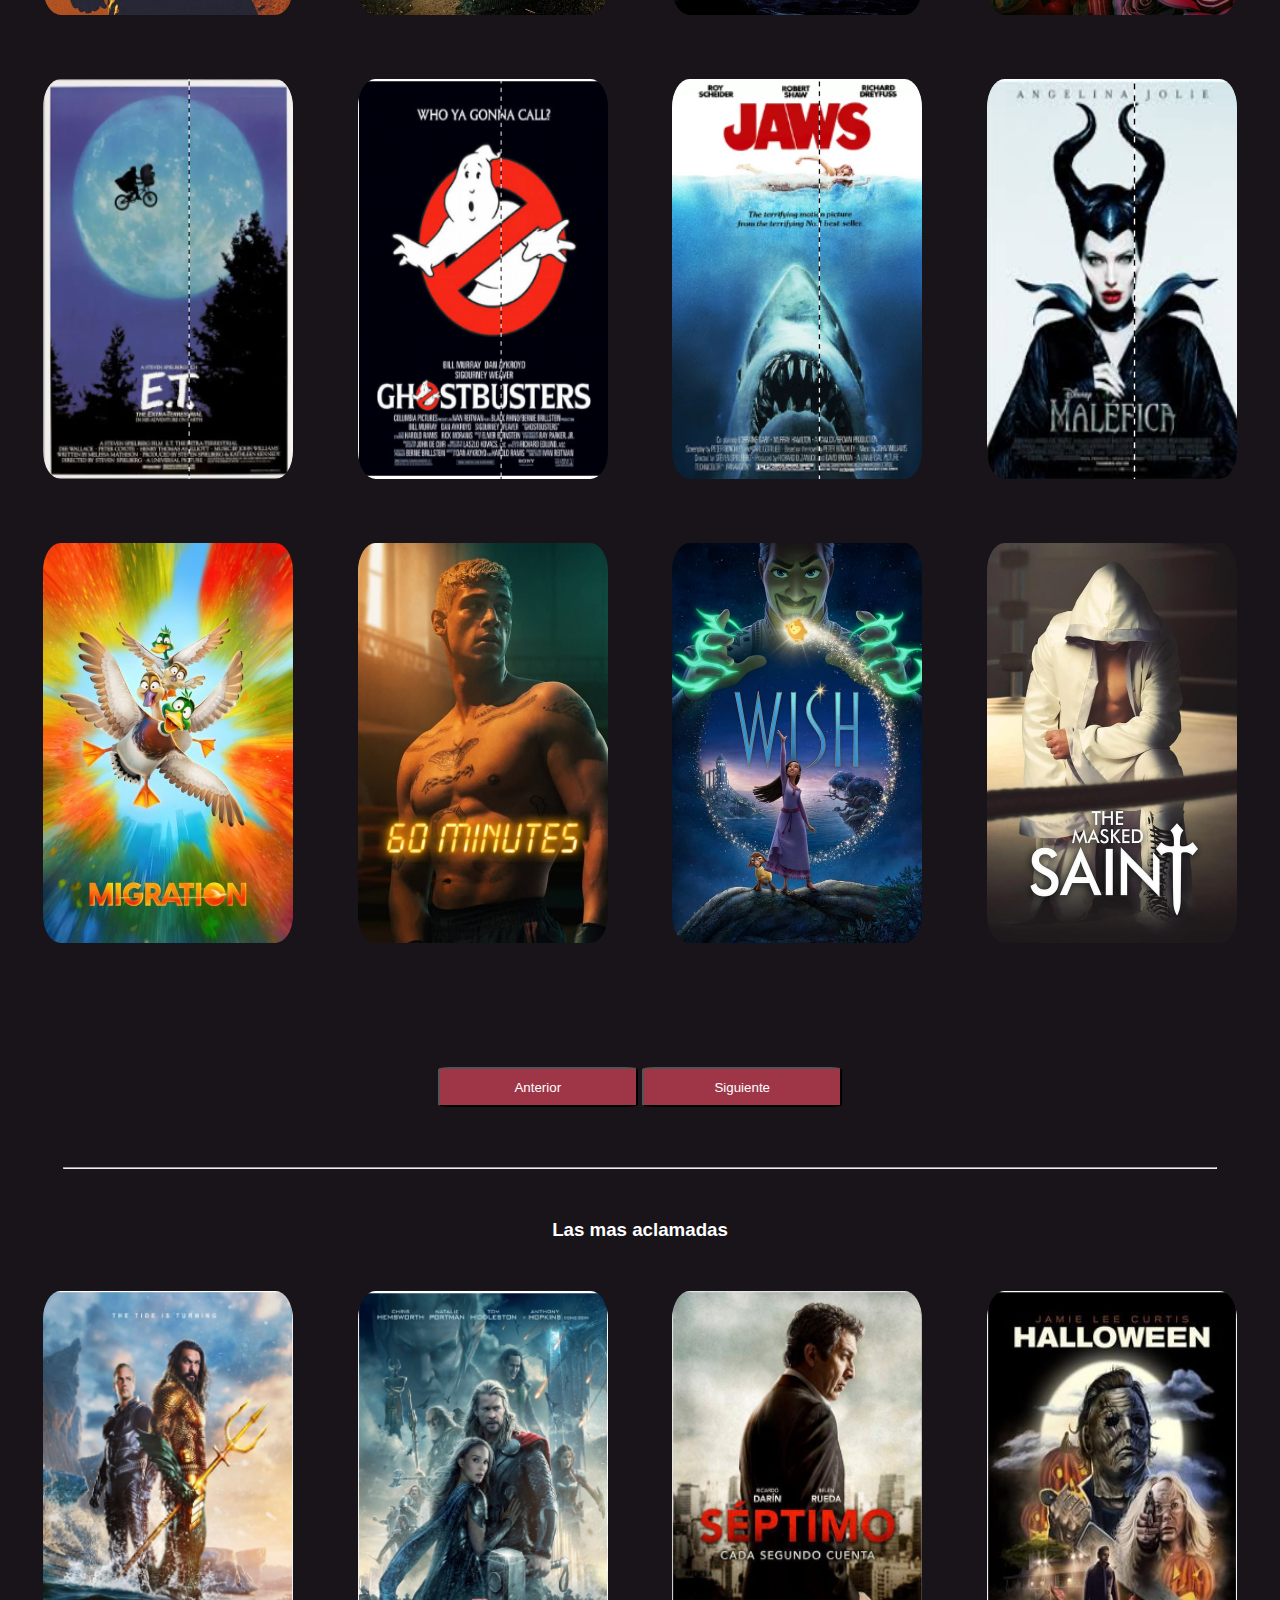
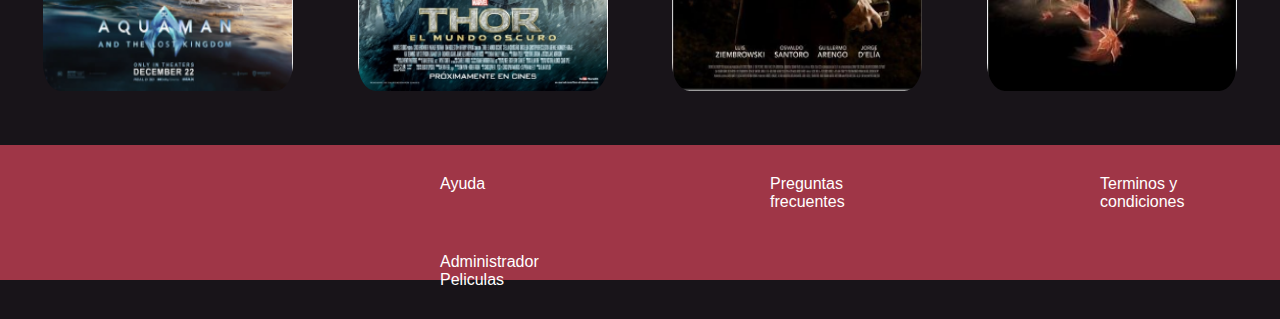
==== commit d3fa385d: "Api y Validacion" ====
--- a/index.html
+++ b/index.html
@@ -11,10 +11,10 @@
         <nav>
             <span id="logo"><a href="">CAC-Movies</a></span>
             <ul>
-                <li><a href="./pagina/inicarSec.html">Iniciar Sesion</a></li>
-                <li><a href="./pagina/registro.html">Registrarse</a></li>
-                <li><a href="./pagina/api.html">Api</a></li>
-                <li><a href="#tendencia">Tendencias</a></li>
+                <li id="logo1"><a href="./pagina/inicarSec.html">Iniciar Sesion</a></li>
+                <li id="logo1"><a href="./pagina/registro.html">Registrarse</a></li>
+                <li id="logo1"><a href="./pagina/api.html">Api</a></li>
+                <li id="logo1"><a href="#tendencia">Tendencias</a></li>
             </ul>
         </nav>
     </header>
--- a/CSS/style.css
+++ b/CSS/style.css
@@ -12,6 +12,7 @@
 }
 
 .header{ 
+    
     /*position: relative;*/
     background-color: #9f3647;
     height: 10vh;
@@ -26,6 +27,20 @@
     margin-left: 20px;
     font-size: 18px;
     line-height: 45px;
+    
+}
+#logo:hover{
+    transform: scale(1.10) skew(350deg);
+    font-weight: 700;
+    
+    
+}
+
+#logo1:hover{
+    background-color: black;
+    color: #9f3647;
+    border-radius: 10px;
+    font-weight: 500;
 }
 
 nav ul{
@@ -36,6 +51,7 @@
     line-height: 45px;
     font-size: 14px;
     text-align: center;
+    margin-right: 25px;
 }
 
 nav ul li{
@@ -45,6 +61,7 @@
     text-align: center;
     line-height: 45px;
     font-size: 18px;
+    margin: 5px;
 }
 
 a{
@@ -55,7 +72,7 @@
     position: relative;
     height: 90vh;
     text-align: center;
-    background-image: url(/pruebaGit/IMG/banner.jpg);
+    background-image: url(/IMG/banner.jpg);
     background-size: cover;
 }
 
